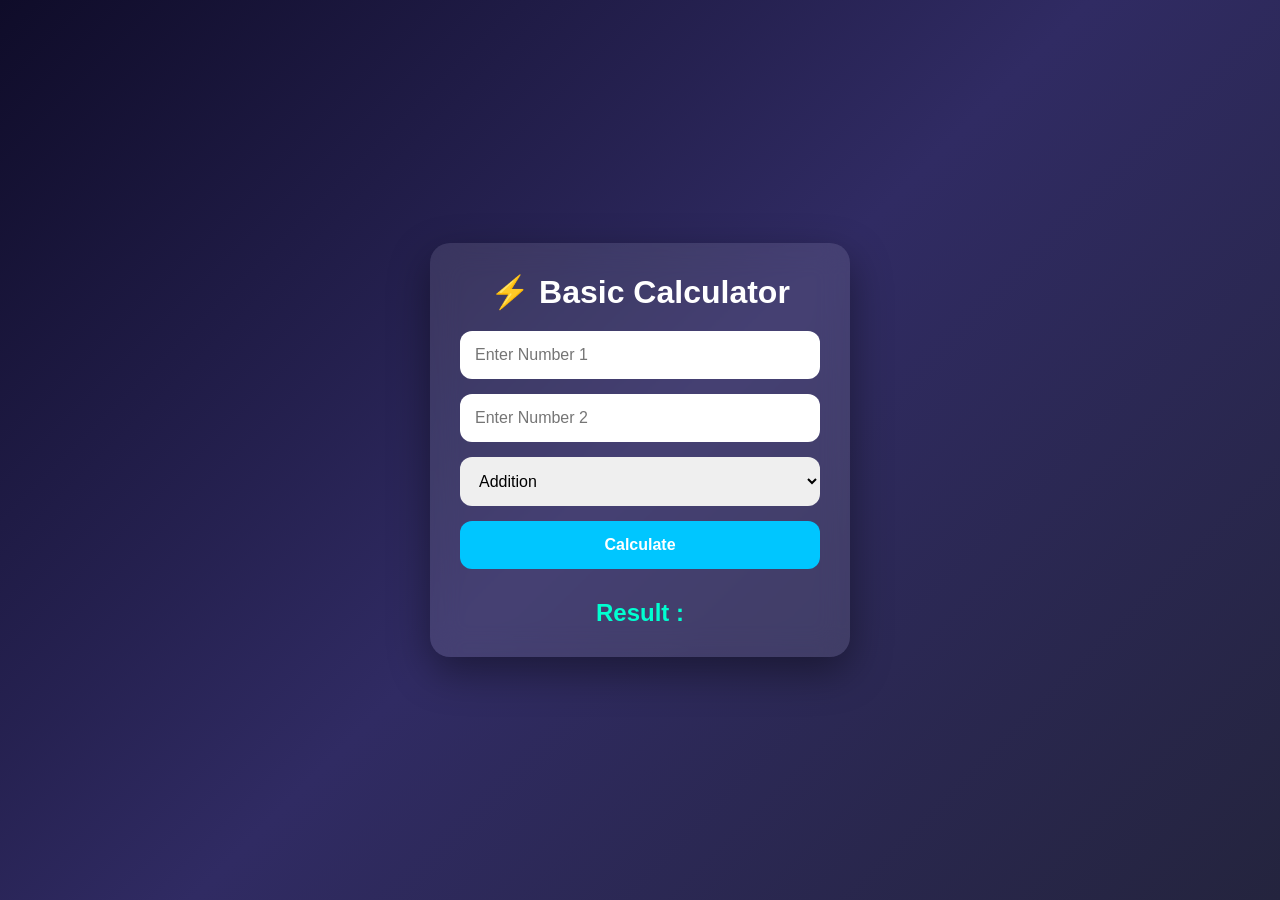
==== Basic Calculation/index.html @ c4bbf411 "Add files via upload" ====
<!doctype html>
<html lang="en">
  <head>
    <meta charset="UTF-8" />
    <meta name="viewport" content="width=device-width, initial-scale=1.0" />
    <title>Basic Calculator</title>
    <link rel="stylesheet" href="style.css" />
  </head>
  <body>
    <div class="calculator">
      <h1>⚡ Basic Calculator</h1>

      <input type="number" id="num1" placeholder="Enter Number 1" />
      <input type="number" id="num2" placeholder="Enter Number 2" />

      <select id="operation">
        <option value="add">Addition</option>
        <option value="sub">Subtraction</option>
        <option value="mul">Multiplication</option>
        <option value="div">Division</option>
        <option value="mod">Modulus</option>
        <option value="pow">Power</option>
        <option value="square">Square</option>
        <option value="cube">Cube</option>
        <option value="percentage">Percentage</option>
        <option value="average">Average</option>
        <option value="max">Maximum</option>
        <option value="min">Minimum</option>
        <option value="inc">Increment</option>
        <option value="dec">Decrement</option>
        <option value="double">Double</option>
        <option value="half">Half</option>
        <option value="discount">Discount Price</option>
        <option value="gst">Add GST (18%)</option>
        <option value="area">Rectangle Area</option>
        <option value="perimeter">Rectangle Parameter</option>
      </select>

      <button onclick="calculate()">Calculate</button>
      <div id="result">Result :</div>
    </div>

    <script src="1.js"></script>
  </body>
</html>
---- Basic Calculation/style.css ----
* {
  margin: 0;
  padding: 0;
  box-sizing: border-box;
  font-family: Arial, sans-serif;
}

body {
  min-height: 100vh;
  display: flex;
  justify-content: center;
  align-items: center;
  background: linear-gradient(135deg, #0f0c29, #302b63, #24243e);
}

.calculator {
  width: 420px;
  padding: 30px;
  border-radius: 20px;
  background: rgba(255, 255, 255, 0.1);
  backdrop-filter: blur(15px);
  box-shadow: 0 15px 40px rgba(0, 0, 0, 0.4);
}

h1 {
  text-align: center;
  color: white;
  margin-bottom: 20px;
}

input,
select,
button {
  width: 100%;
  padding: 15px;
  margin-bottom: 15px;
  border: none;
  border-radius: 12px;
  font-size: 16px;
}

button {
  background: #00c6ff;
  color: white;
  font-weight: bold;
  cursor: pointer;
}

button:hover {
  background: #0072ff;
}

#result {
  color: #00ffd0;
  font-size: 24px;
  text-align: center;
  font-weight: bold;
  margin-top: 15px;
}
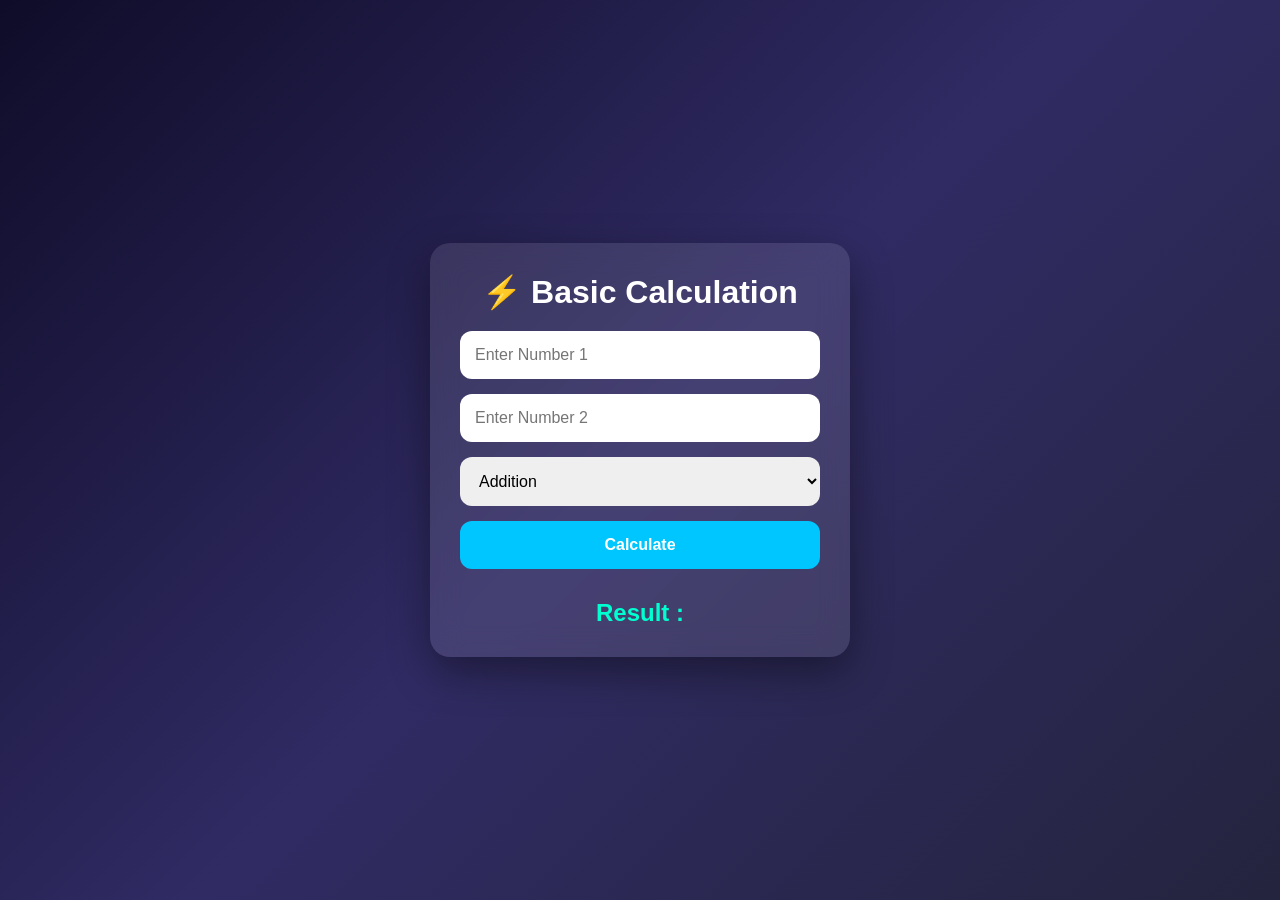
==== commit 7de670b1: "Add files via upload" ====
--- a/Basic Calculation/index.html
+++ b/Basic Calculation/index.html
@@ -3,12 +3,12 @@
   <head>
     <meta charset="UTF-8" />
     <meta name="viewport" content="width=device-width, initial-scale=1.0" />
-    <title>Basic Calculator</title>
+    <title>Basic Calculation</title>
     <link rel="stylesheet" href="style.css" />
   </head>
   <body>
     <div class="calculator">
-      <h1>⚡ Basic Calculator</h1>
+      <h1>⚡ Basic Calculation</h1>
 
       <input type="number" id="num1" placeholder="Enter Number 1" />
       <input type="number" id="num2" placeholder="Enter Number 2" />
